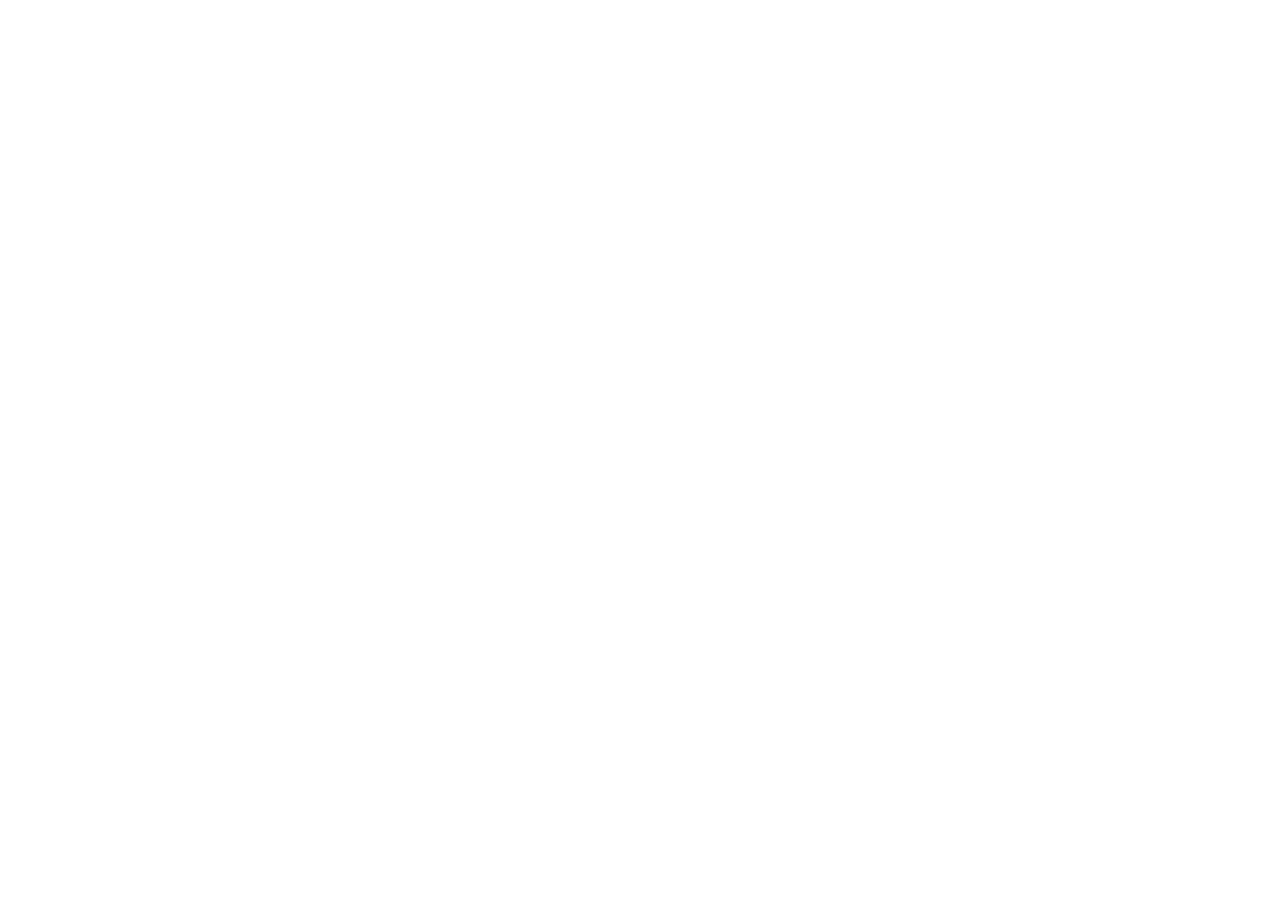
==== index.html @ 7678994f "Assets html css" ====
<!DOCTYPE html>
<html lang="en">
<head>
    <meta charset="UTF-8">
    <meta name="viewport" content="width=device-width, initial-scale=1.0">
    <link rel="stylesheet" href="style.css">
    <title>Phoenix Drone Company</title>
</head>
<body>
    <header>

    </header>

    <main>

    </main>

    <footer>    
        
    </footer>
    
</body>
</html>
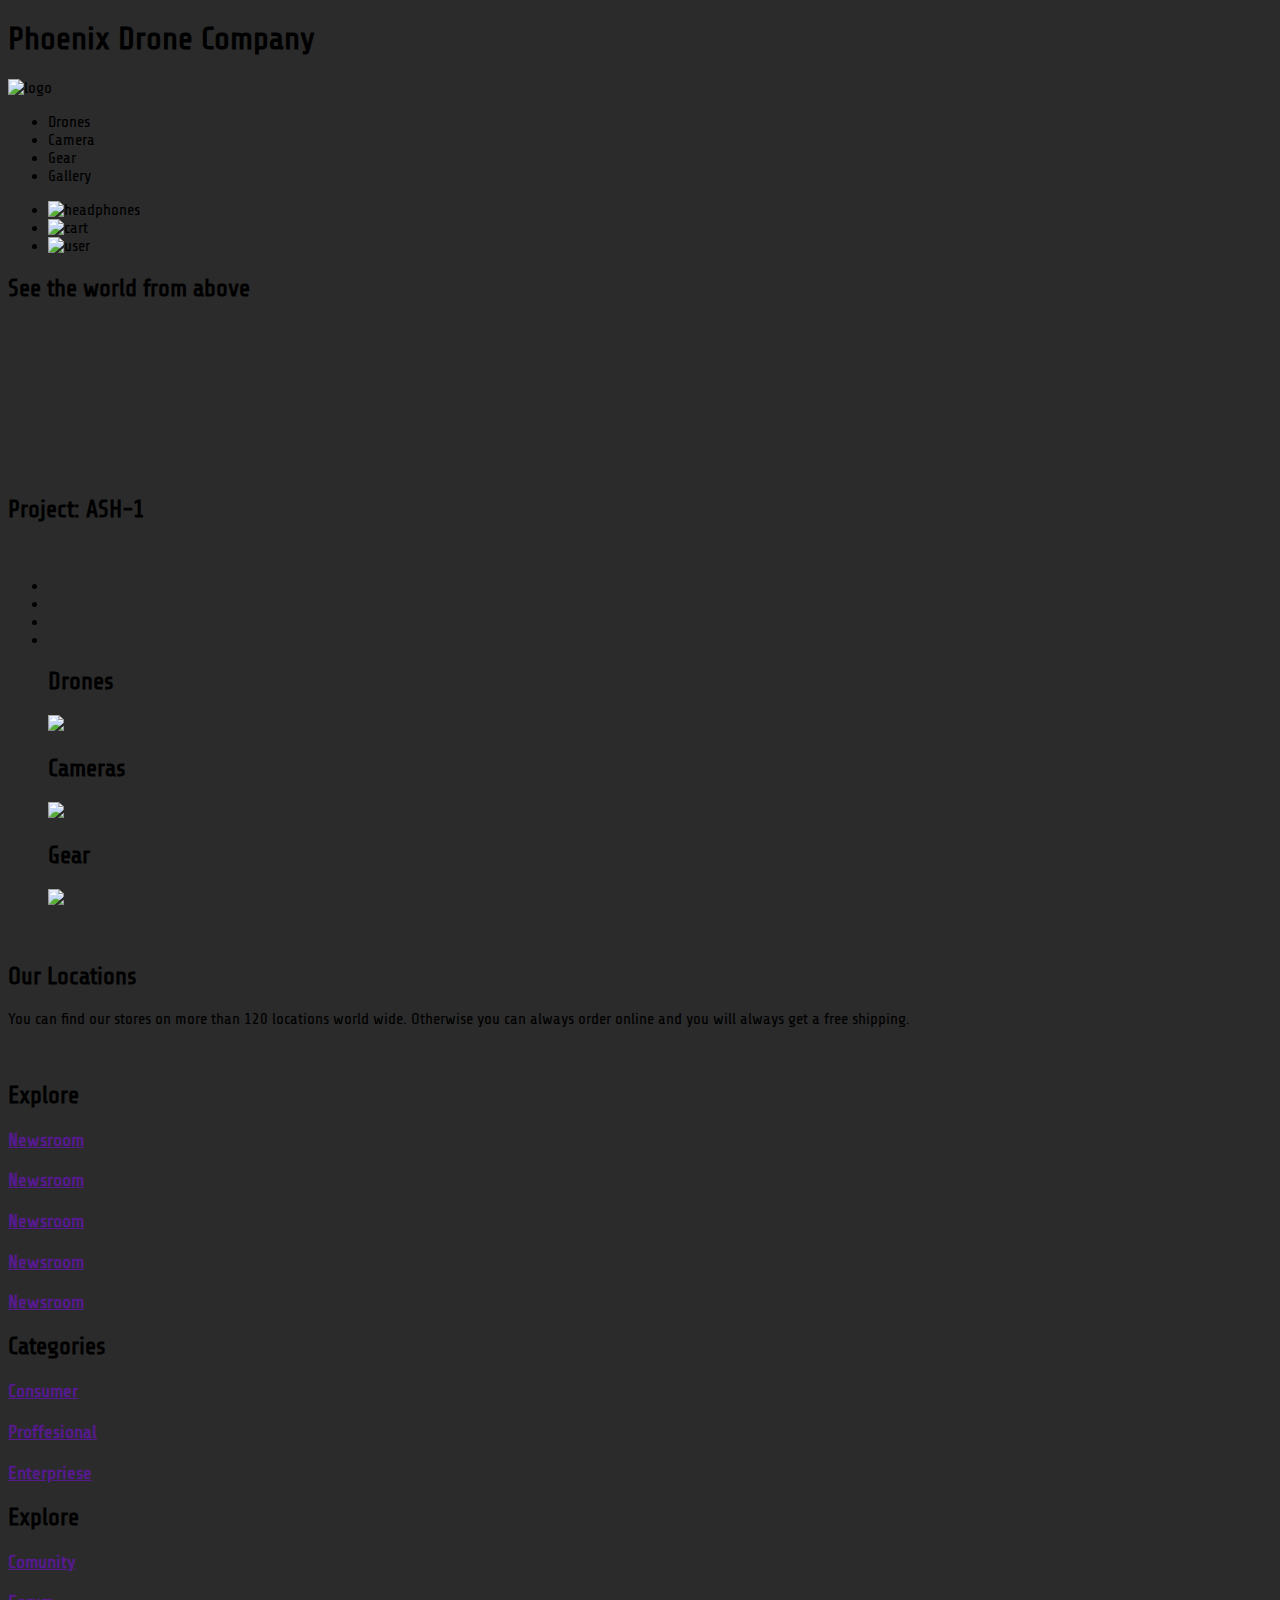
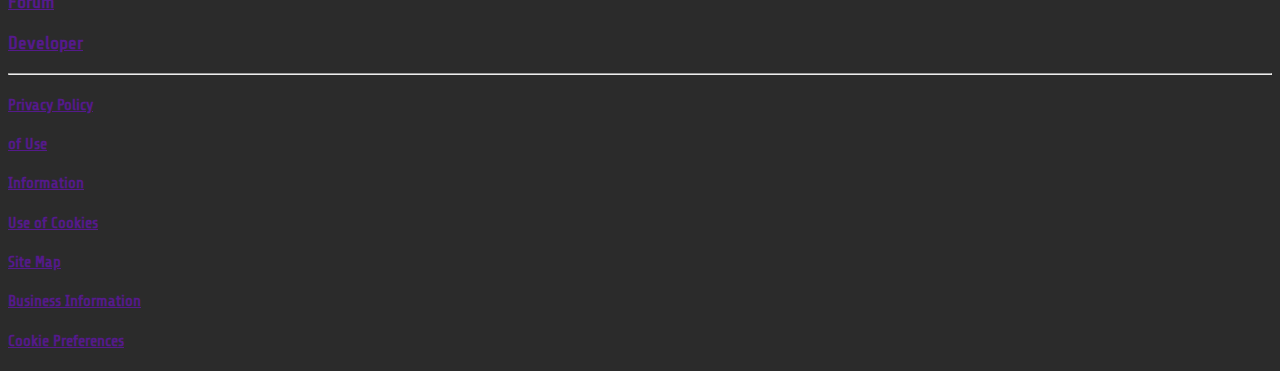
==== commit cf6ebb93: "html set up" ====
--- a/index.html
+++ b/index.html
@@ -4,18 +4,125 @@
     <meta charset="UTF-8">
     <meta name="viewport" content="width=device-width, initial-scale=1.0">
     <link rel="stylesheet" href="style.css">
+    <link href="https://fonts.googleapis.com/css2?family=Share+Tech&display=swap" rel="stylesheet">
     <title>Phoenix Drone Company</title>
 </head>
 <body>
     <header>
-
+        <nav>   
+            <section class="logo-name">
+                <h1>Phoenix Drone Company</h1>
+                <img src="/PhoenixDrone/Assets/160141400571123347.png" alt="logo">
+            </section>
+            <ul class="nav-list">
+                <li>Drones</li>
+                <li>Camera</li>
+                <li>Gear</li>
+                <li>Gallery</li>
+            </ul>
+            <ul class="nav-icons">
+                <li><img src="/PhoenixDrone/Assets/headphones 2.svg" alt="headphones"></li>
+                <li><img src="/PhoenixDrone/Assets/shopping-cart 1.svg" alt="cart"></li>
+                <li><img src="/PhoenixDrone/Assets/user 1.svg" alt="user"></li>
+            </ul>
+        </nav>
     </header>
 
     <main>
+        <section class="content">
+            <article class="mobile-hero-img">
+                <h2>See the world from above</h2>
+                <img src="/PhoenixDrone/Assets/drone-big-flying.jpg" alt=""> <!--ili staviti kao background img za taj article-->  
+                <video autoplay muted loop id="myVideo">
+                    <source src="/PhoenixDrone/Assets/Drone city.mp4" type="video/mp4">
+                  </video>
+            </article>
+
+            <article class="ash-1">
+                <h2>Project: ASH-1</h2>
+                <img src="/PhoenixDrone/Assets/black-drone.png" alt="">
+                <ul class="ash-1-icons">
+                    <li><img src="/PhoenixDrone/Assets/png/iPhone 11 Pro/4k-fullhd 1.svg" alt=""></li>
+                    <li><img src="/PhoenixDrone/Assets/png/iPhone 11 Pro/battery svg 1.svg" alt=""></li>
+                    <li><img src="/PhoenixDrone/Assets/png/iPhone 11 Pro/cloud rain.svg" alt=""></li>
+                    <li><img src="/PhoenixDrone/Assets/png/iPhone 11 Pro/thermometer 1.svg" alt=""></li>
+                </ul>
+            </article>
+
+            <article class="drones">
+                <figure class="first">
+                    <h2>Drones</h2>
+                    <img src="/PhoenixDrone/Assets/drone-reg 1.svg">
+                </figure>
+                <figure class="second">
+                    <h2>Cameras</h2>
+                    <img src="/PhoenixDrone/Assets/objective-.jpeg">
+                </figure>
+                <figure class="third">
+                    <h2>Gear</h2>
+                    <img src="/PhoenixDrone/Assets/drone-equipment-768534__340.jpg">
+                </figure>
+            </article>
+
+            <article class="gallery">
+                <img src="/PhoenixDrone/Assets/beach-4821375__340.jpg" alt="">
+                <img src="/PhoenixDrone/Assets/new-york-690214__340.webp" alt="">
+                <img src="/PhoenixDrone/Assets/aloha-sea.jpeg" alt="">
+                <img src="/PhoenixDrone/Assets/riga-2935034__340.jpg" alt="">
+                <img src="/PhoenixDrone/Assets/aerial-view-1149594__340.jpg" alt="">
+                <img src="/PhoenixDrone/Assets/panorama-1744355__340.jpg" alt="">
+            </article> 
+
+            <article class="locations">
+                <h2>Our Locations</h2>
+                <p>You can find our stores on more than 120 locations world wide. 
+                    Otherwise you can always order online and you will always get a free shipping.</p>
+                <img src="/PhoenixDrone/Assets/png/iPhone 11 Pro/placeholder 1.svg" alt="">
+
+            </article>
+
+        </section>
 
     </main>
 
-    <footer>    
+    <footer>   
+        <article class="explore-footer">
+            <h2>Explore</h2>
+            <h3><a href="">Newsroom</a></h3>
+            <h3><a href="">Newsroom</a></h3>
+            <h3><a href="">Newsroom</a></h3>
+            <h3><a href="">Newsroom</a></h3>
+            <h3><a href="">Newsroom</a></h3>
+        </article> 
+        <article class="categories-footer">
+            <h2>Categories</h2>
+            <h3><a href="">Consumer</a></h3>
+            <h3><a href="">Proffesional</a></h3>
+            <h3><a href="">Enterpriese</a></h3>
+           
+        </article> 
+        <article class="explore-footer">
+            <h2>Explore</h2>
+            <h3><a href="">Comunity</a></h3>
+            <h3><a href="">Forum</a></h3>
+            <h3><a href="">Developer</a></h3>
+        </article> 
+
+        <hr>
+
+        
+        
+            <h4><a href="">Privacy Policy</a> </h4>
+            <h4><a href="">of Use</a> </h4>
+            <h4><a href="">Information</a> </h4>
+            <h4><a href="">Use of Cookies</a> </h4>
+            <h4><a href="">Site Map</a> </h4>
+            <h4><a href="">Business Information</a> </h4>
+            <h4><a href="">Cookie Preferences</a> </h4>
+
+        </hr>
+
+
         
     </footer>
     
--- a/style.css
+++ b/style.css
@@ -0,0 +1,8 @@
+body {
+    background: #2B2B2B;
+    font-family: 'Share Tech', sans-serif;
+}
+
+video {
+    width: 40%;
+}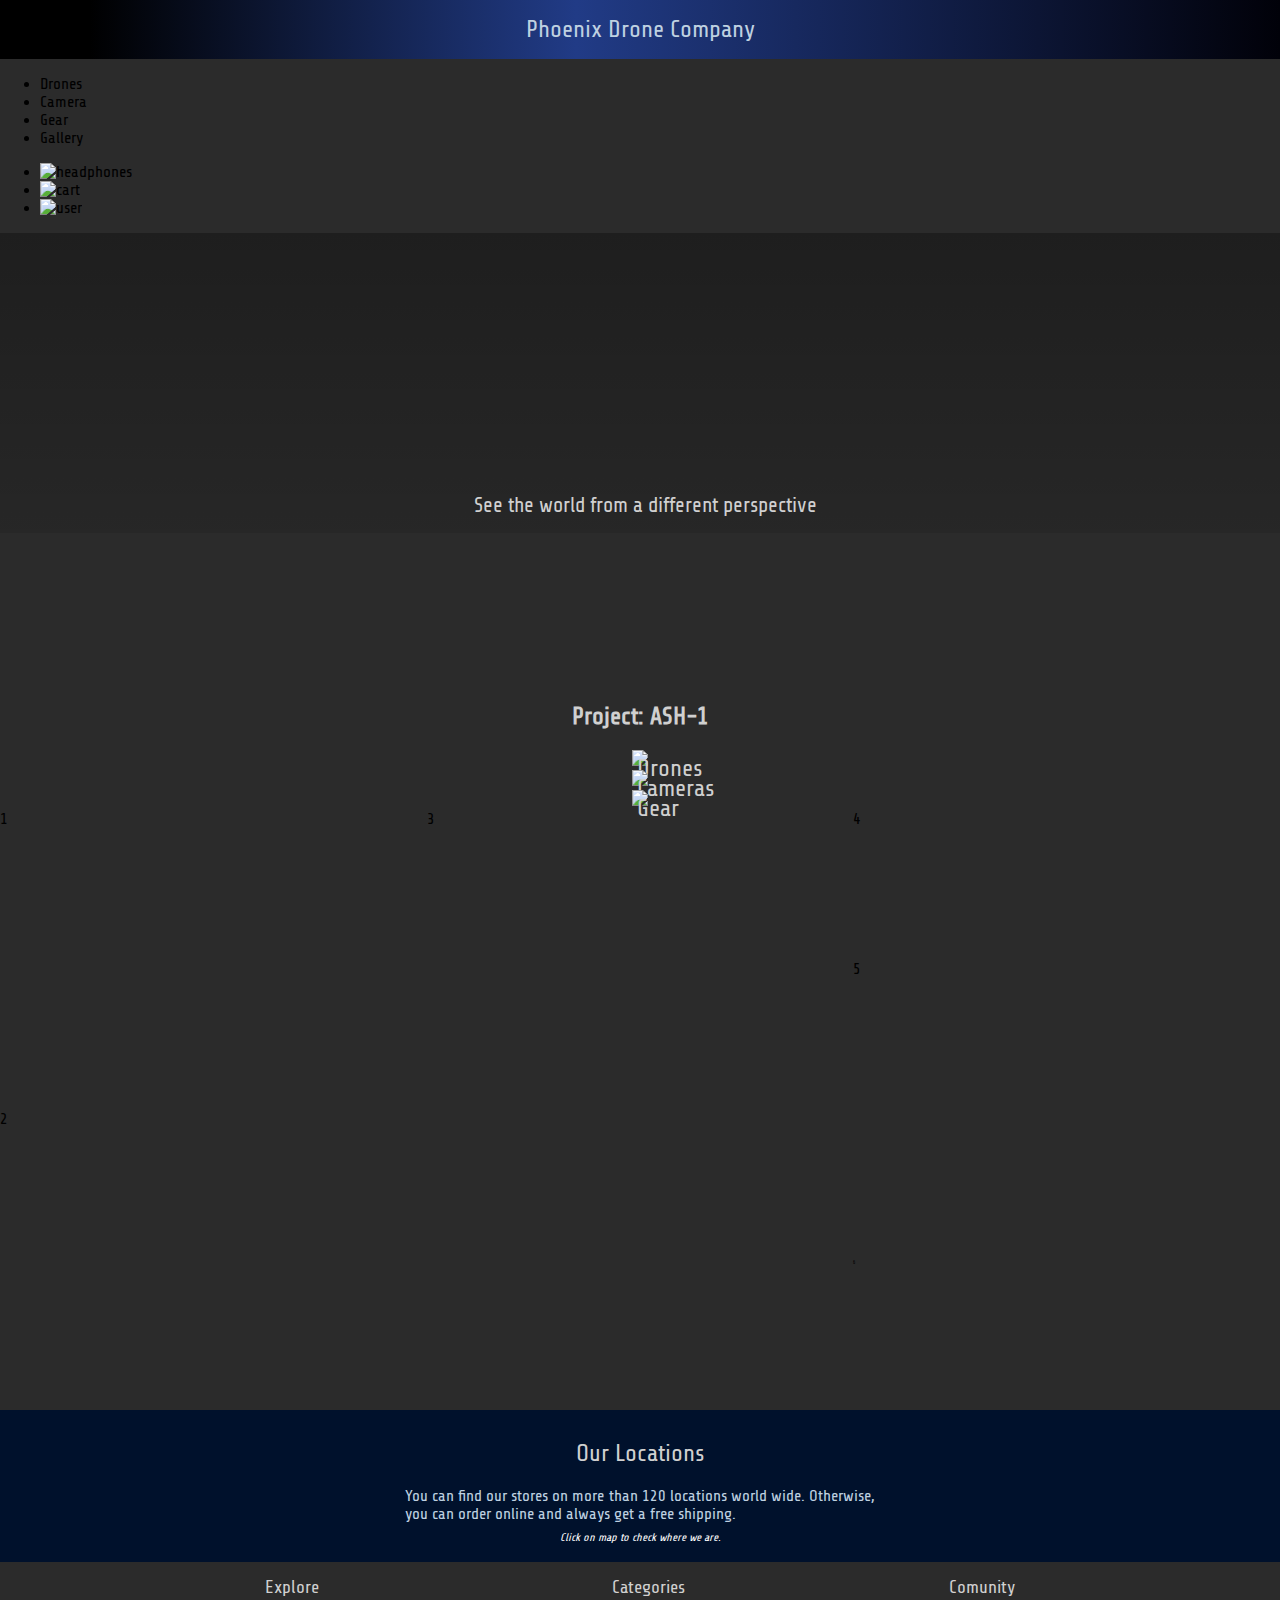
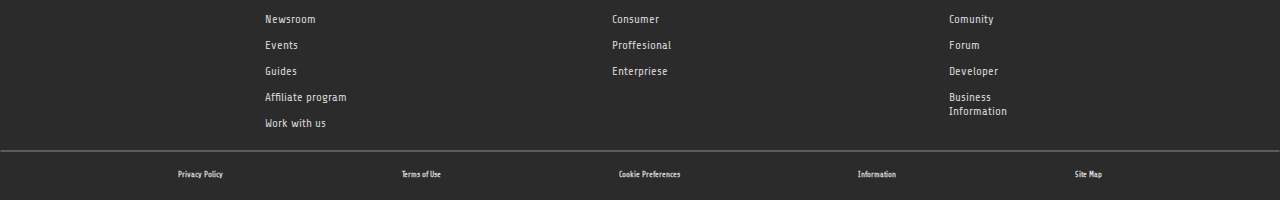
==== commit 79587b3f: "mobile first + style update" ====
--- a/index.html
+++ b/index.html
@@ -10,10 +10,10 @@
 <body>
     <header>
         <nav>   
-            <section class="logo-name">
-                <h1>Phoenix Drone Company</h1>
-                <img src="/PhoenixDrone/Assets/160141400571123347.png" alt="logo">
-            </section>
+            <div class="start">
+                <p class="title">Phoenix Drone Company</P>
+                <img src="/PhoenixDrone/Assets/160141400571123347.png" alt="">
+            </div>
             <ul class="nav-list">
                 <li>Drones</li>
                 <li>Camera</li>
@@ -31,16 +31,16 @@
     <main>
         <section class="content">
             <article class="mobile-hero-img">
-                <h2>See the world from above</h2>
-                <img src="/PhoenixDrone/Assets/drone-big-flying.jpg" alt=""> <!--ili staviti kao background img za taj article-->  
-                <video autoplay muted loop id="myVideo">
-                    <source src="/PhoenixDrone/Assets/Drone city.mp4" type="video/mp4">
-                  </video>
+                <h1>See the world from a different perspective</h1>
             </article>
 
+            <video autoplay muted loop id="myVideo">
+                <source src="/PhoenixDrone/Assets/Drone city.mp4" type="video/mp4">
+            </video>
+
             <article class="ash-1">
-                <h2>Project: ASH-1</h2>
-                <img src="/PhoenixDrone/Assets/black-drone.png" alt="">
+                <h2> <a href="">Project: ASH-1</a> </h2>
+                <img src="/PhoenixDrone/Assets/black-drone 1.svg" alt="" style="max-width: 100%;">
                 <ul class="ash-1-icons">
                     <li><img src="/PhoenixDrone/Assets/png/iPhone 11 Pro/4k-fullhd 1.svg" alt=""></li>
                     <li><img src="/PhoenixDrone/Assets/png/iPhone 11 Pro/battery svg 1.svg" alt=""></li>
@@ -51,33 +51,35 @@
 
             <article class="drones">
                 <figure class="first">
-                    <h2>Drones</h2>
+                    <h2> <a href="">Drones</a> </h2>
                     <img src="/PhoenixDrone/Assets/drone-reg 1.svg">
                 </figure>
                 <figure class="second">
-                    <h2>Cameras</h2>
+                    <h2> <a href="">Cameras</a> </h2>
                     <img src="/PhoenixDrone/Assets/objective-.jpeg">
                 </figure>
                 <figure class="third">
-                    <h2>Gear</h2>
+                    <h2>  <a href="">Gear</a> </h2>
                     <img src="/PhoenixDrone/Assets/drone-equipment-768534__340.jpg">
                 </figure>
             </article>
 
-            <article class="gallery">
-                <img src="/PhoenixDrone/Assets/beach-4821375__340.jpg" alt="">
-                <img src="/PhoenixDrone/Assets/new-york-690214__340.webp" alt="">
-                <img src="/PhoenixDrone/Assets/aloha-sea.jpeg" alt="">
-                <img src="/PhoenixDrone/Assets/riga-2935034__340.jpg" alt="">
-                <img src="/PhoenixDrone/Assets/aerial-view-1149594__340.jpg" alt="">
-                <img src="/PhoenixDrone/Assets/panorama-1744355__340.jpg" alt="">
+            <article class="gallery"> 
+                <div class="img1">1</div>    
+                <div class="img2">2</div>    
+                <div class="img3">3</div>    
+                <div class="img4">4</div>    
+                <div class="img5">5</div>    
+                <div class="img6">6</div>    
             </article> 
 
             <article class="locations">
                 <h2>Our Locations</h2>
                 <p>You can find our stores on more than 120 locations world wide. 
-                    Otherwise you can always order online and you will always get a free shipping.</p>
-                <img src="/PhoenixDrone/Assets/png/iPhone 11 Pro/placeholder 1.svg" alt="">
+                    Otherwise, you can order online and always get a free shipping.
+                 </p>
+                <p style="font-style: italic; color: white; font-size: 0.7rem; padding-top: 8px;"> Click on map to check where we are. </p>
+                <a href=""> <img src="/PhoenixDrone/Assets/png/iPhone 11 Pro/placeholder 1.svg" alt=""> </a>
 
             </article>
 
@@ -86,40 +88,44 @@
     </main>
 
     <footer>   
-        <article class="explore-footer">
-            <h2>Explore</h2>
-            <h3><a href="">Newsroom</a></h3>
-            <h3><a href="">Newsroom</a></h3>
-            <h3><a href="">Newsroom</a></h3>
-            <h3><a href="">Newsroom</a></h3>
-            <h3><a href="">Newsroom</a></h3>
-        </article> 
-        <article class="categories-footer">
-            <h2>Categories</h2>
-            <h3><a href="">Consumer</a></h3>
-            <h3><a href="">Proffesional</a></h3>
-            <h3><a href="">Enterpriese</a></h3>
-           
-        </article> 
-        <article class="explore-footer">
-            <h2>Explore</h2>
-            <h3><a href="">Comunity</a></h3>
-            <h3><a href="">Forum</a></h3>
-            <h3><a href="">Developer</a></h3>
-        </article> 
 
+        <div class="wrapper">
+            <article class="explore-footer">
+                <h2>Explore</h2>
+                <h3><a href="">Newsroom</a></h3>
+                <h3><a href="">Events</a></h3>
+                <h3><a href="">Guides</a></h3>
+                <h3><a href="">Affiliate program</a></h3>
+                <h3><a href="">Work with us</a></h3>
+            </article> 
+            <article class="categories-footer">
+                <h2>Categories</h2>
+                <h3><a href="">Consumer</a></h3>
+                <h3><a href="">Proffesional</a></h3>
+                <h3><a href="">Enterpriese</a></h3>
+            
+            </article> 
+            <article class="explore-footer">
+                <h2>Comunity</h2>
+                <h3><a href="">Comunity</a></h3>
+                <h3><a href="">Forum</a></h3>
+                <h3><a href="">Developer</a></h3>
+                <h3><a href="">Business <br> Information </br> </a> </h3>
+            </article> 
+        </div>
         <hr>
 
         
-        
+        <div class="bottom">
             <h4><a href="">Privacy Policy</a> </h4>
-            <h4><a href="">of Use</a> </h4>
+            <h4><a href="">Terms of Use</a> </h4>
+            <h4><a href="">Cookie Preferences</a> </h4>
             <h4><a href="">Information</a> </h4>
-            <h4><a href="">Use of Cookies</a> </h4>
+            
             <h4><a href="">Site Map</a> </h4>
-            <h4><a href="">Business Information</a> </h4>
-            <h4><a href="">Cookie Preferences</a> </h4>
-
+            
+            
+        </div>
         </hr>
 
 
--- a/style.css
+++ b/style.css
@@ -1,8 +1,285 @@
+:root {
+    --herolettercolor: #5F5B5B;
+    --lettercolor: #D0D0D0;  
+    --titlecolor: #BFD1E1;
+}
 body {
     background: #2B2B2B;
     font-family: 'Share Tech', sans-serif;
+    max-width: 1440px;
+    margin: 0 auto;
+    
+    
 }
 
 video {
-    width: 40%;
-}+    display: none;
+    max-width: 80%;
+    margin-left: auto;
+    margin-right: auto;
+}
+
+header {
+   margin: 0;
+}
+
+.start {
+    display:flex;
+    flex-direction: row;
+    align-content: space-between;
+    background: rgb(0,0,0);
+background: linear-gradient(90deg, rgba(0,0,0,1) 7%, rgba(33,59,134,1) 45%, rgba(1,1,9,1) 100%);
+}
+
+.title {
+    color: var(--titlecolor);
+    margin:auto;
+    padding: 1rem;
+    font-size: 1.5rem;
+    text-align: center;
+}
+
+.start img {
+    max-width: 100%;
+    max-height: 150px;
+}
+
+.mobile-hero-img {
+    background-image: linear-gradient(rgba(0,0,0,0.3), rgba(0,0,0,0.1)), url(/PhoenixDrone/Assets/drone-3419851_1920.jpg);
+    height: 300px;
+    color: var(--lettercolor);
+    display: flex;
+    background-repeat: no-repeat;
+    background-size: cover;
+    background-position: center;
+    
+
+    
+}
+
+h1 {
+    
+    padding-left: 10px;
+    display: flex;
+    flex-direction: row;
+    align-self: flex-end;
+    justify-content: center;
+    text-align: center;
+    margin: auto;
+    margin-bottom: 1rem;
+    font-weight: 400;
+    font-size: 1.3rem;
+}
+
+
+
+.nav-list , .nav-icons {
+    display: none;
+}
+
+.ash-1 img {
+    display: flex;
+   margin: auto;
+}
+
+.ash-1-icons {
+    display:flex;
+    flex-direction: row;
+    justify-content: space-between;
+    list-style-type: none;
+    margin: auto;
+    padding: 0px 10px 0px 10px;
+}
+
+.ash-1 h2, h2, a {
+    
+    text-align: center;
+    margin-left: auto;
+    margin-right: auto;
+    color:var(--lettercolor);
+    text-decoration: none;
+}
+
+.drones {
+    display: flex;
+    flex-direction: column;
+    margin-inline-start: 0px;
+}
+
+.drones figure {
+    position: relative;
+    margin-block-start: 0em;
+    margin-block-end: 0em;
+    margin-inline-start: 0px;
+    margin-inline-end: 0px;
+    margin-left: auto;
+    margin-right: auto;
+}
+
+.drones figure h2 {
+    position: absolute;
+    margin: auto;
+    padding:5px;
+    font-weight: 300; 
+}
+
+
+.drones figure a:hover {
+    color:black;
+    background-color: var(--titlecolor);
+    border-radius: 9px;
+    transition: 0.2s;
+}
+
+.drones img {
+    max-width: 100%;
+    max-height: 250px;
+    margin: auto;
+}
+
+.gallery {
+    display: grid;
+    grid-template-columns: repeat(3, 1fr);
+    grid-auto-rows: 150px;
+    width: 100%;
+    background-repeat: no-repeat;
+    background-position: center;
+    max-width: 100%;
+    margin-block-end: 0px;
+}
+
+.img1 {
+    grid-column-start: 1;
+    grid-column-end: 2;
+    grid-row-start: 1;
+    grid-row-end: 3;
+    background: url(/PhoenixDrone/Assets/beach-4821375__340.jpg);
+    background-position: 80%;
+    
+}
+
+.img2 {
+    grid-column-start: 1;
+    grid-column-end: 1;
+    grid-row-start: 3;
+    grid-row-end: 5;
+    background-image: url(/PhoenixDrone/Assets/new-york-690214__340.webp);
+    background-position: 90% center;
+}
+.img3 {
+    grid-column-start: 2;
+    grid-column-end: 3;
+    grid-row-start: 1;
+    grid-row-end: 5;
+    background: url(/PhoenixDrone/Assets/aloha-sea.jpeg);
+    background-position: center;
+}
+.img4 {
+    grid-column-start: 3;
+    grid-column-end: 4;
+    grid-row-start: 1;
+    grid-row-end: 2;
+    background: url(/PhoenixDrone/Assets/riga-2935034__340.jpg);
+    background-position: 68% 60%;
+}
+.img5 {
+    grid-column-start: 3;
+    grid-column-end: 4;
+    grid-row-start: 2;
+    grid-row-end: 4;
+    background:url(/PhoenixDrone/Assets/panorama-1744355__340.jpg);
+    background-position: 30%; 
+    
+
+}
+
+.img6 {
+    grid-column-start: 3;
+    grid-column-end: 4;
+    grid-row-start: 4;
+    grid-row-end: 5;
+    background:  url(/PhoenixDrone/Assets/karkonosze-4563319_1920.jpg);
+    background-position: center 70%;
+    background-repeat: no-repeat;
+    zoom: .3;
+}
+
+.locations {
+    display:flex;
+    flex-direction: column;
+    justify-content: center;
+    align-content: center;
+    background-color: #00112C;
+    
+
+}
+
+.locations h2 {
+    margin-block-start: 0px;
+    padding: 30px 0px 0px 0px;
+    font-weight: 400;
+    
+}
+
+.locations p {
+    color: var(--titlecolor);
+    text-align: justify;
+    padding: 0px 20px 0px 20px;
+    max-width: 470px;
+    margin: auto;
+}
+
+.wrapper {
+    display: flex;  
+    flex-direction: row;
+    justify-content: space-evenly;
+    
+}
+
+.wrapper h2 {
+    font-size: 18px;
+    font-weight: 400;
+    text-align: left;
+}
+
+.wrapper h3 {
+    font-size: 12px;
+    font-weight: 300;
+}
+
+hr {
+    border: 1px solid var(--herolettercolor);
+    border-radius: 10px;
+}
+
+.bottom {
+    display: flex;
+    flex-direction: row;
+    justify-content: space-evenly;
+    font-size: 8px;
+    margin-bottom: 10px;
+
+}
+
+
+@media screen and (min-width: 680px) {
+    video {
+        display: inherit;
+    }
+
+    .nav-list , .nav-icons {
+        display: inherit;
+    }
+}
+
+
+/* 
+
+- check validator
+- make top menu
+- adjust for desktop
+- tune style for mobile
+
+*/
+
+    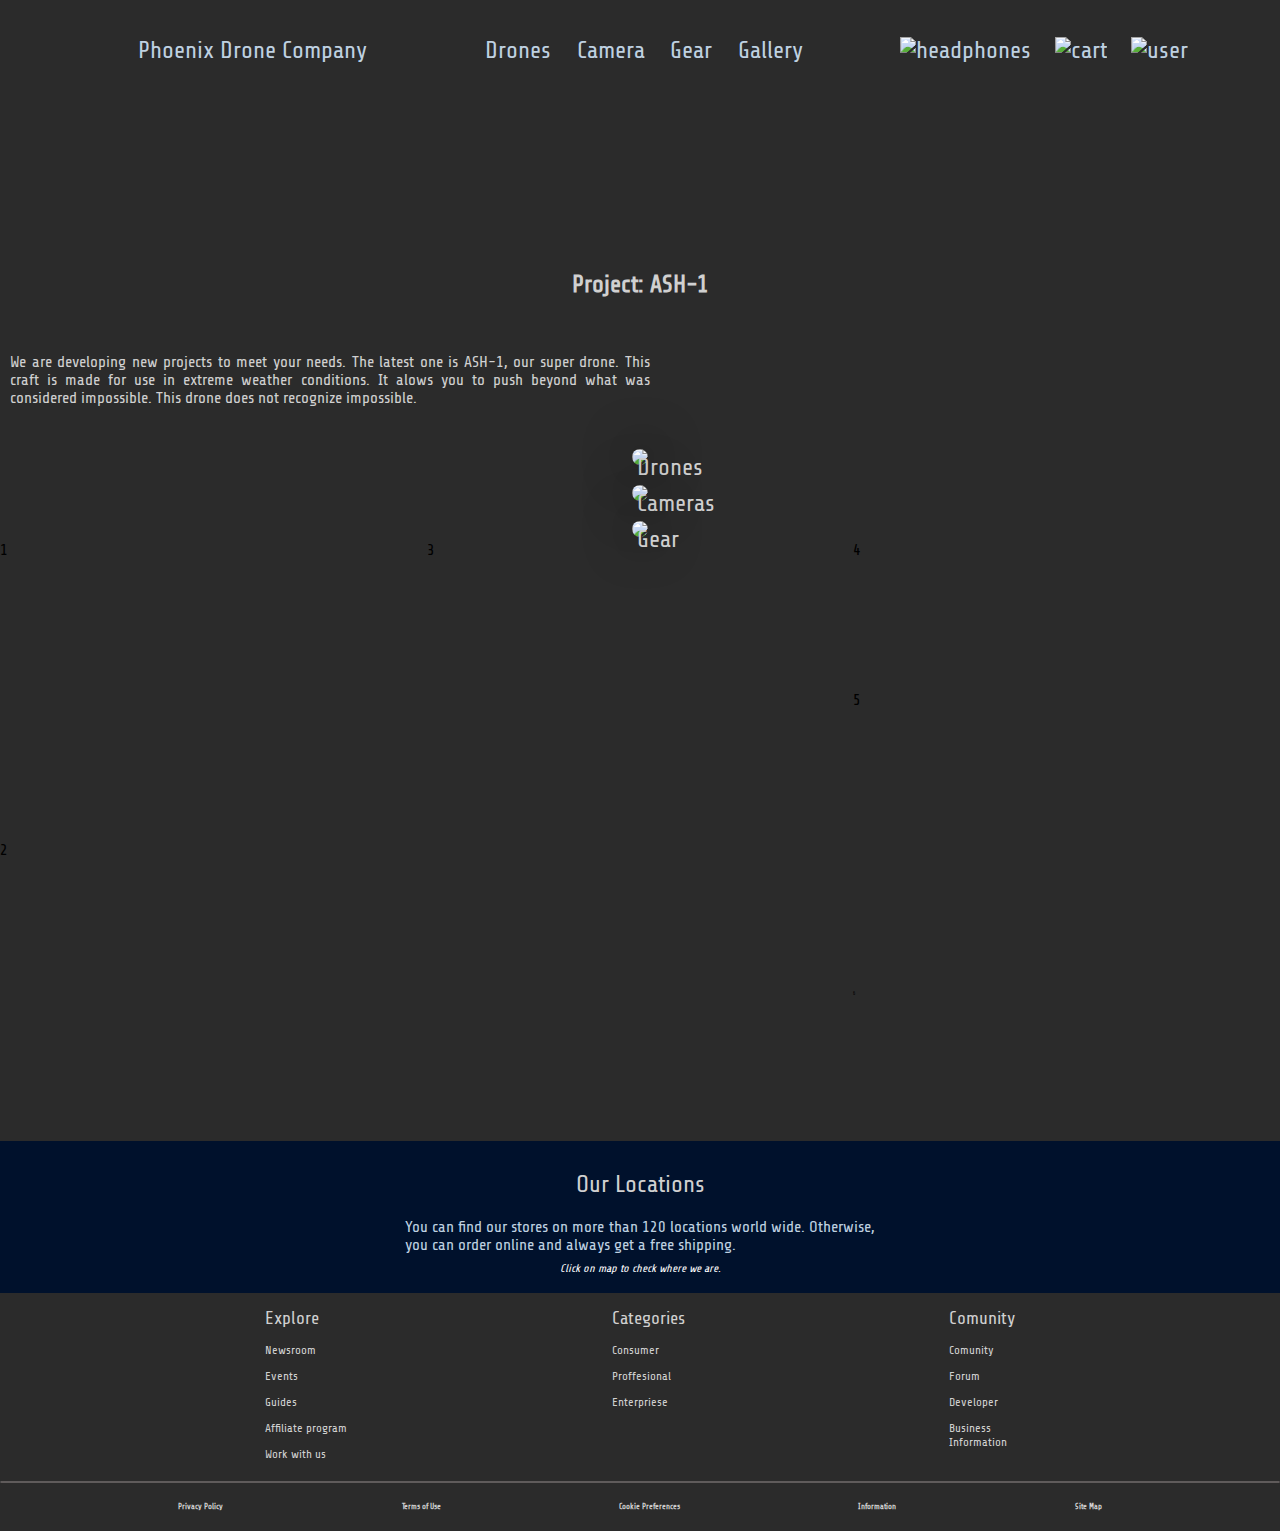
==== commit ed848cfe: "Desktop update" ====
--- a/index.html
+++ b/index.html
@@ -15,10 +15,10 @@
                 <img src="/PhoenixDrone/Assets/160141400571123347.png" alt="">
             </div>
             <ul class="nav-list">
-                <li>Drones</li>
-                <li>Camera</li>
-                <li>Gear</li>
-                <li>Gallery</li>
+                <li> <a href="">Drones</a> </li>
+                <li> <a href="">Camera</a> </li>
+                <li> <a href="">Gear</a> </li>
+                <li> <a href="">Gallery</a> </li>
             </ul>
             <ul class="nav-icons">
                 <li><img src="/PhoenixDrone/Assets/headphones 2.svg" alt="headphones"></li>
@@ -41,26 +41,44 @@
             <article class="ash-1">
                 <h2> <a href="">Project: ASH-1</a> </h2>
                 <img src="/PhoenixDrone/Assets/black-drone 1.svg" alt="" style="max-width: 100%;">
+                
+            <div class="text-icons">  
                 <ul class="ash-1-icons">
                     <li><img src="/PhoenixDrone/Assets/png/iPhone 11 Pro/4k-fullhd 1.svg" alt=""></li>
                     <li><img src="/PhoenixDrone/Assets/png/iPhone 11 Pro/battery svg 1.svg" alt=""></li>
                     <li><img src="/PhoenixDrone/Assets/png/iPhone 11 Pro/cloud rain.svg" alt=""></li>
                     <li><img src="/PhoenixDrone/Assets/png/iPhone 11 Pro/thermometer 1.svg" alt=""></li>
                 </ul>
+
+                <p>We are developing new projects to meet your needs. The latest one is ASH-1, our super drone. 
+                    This craft is made for use in extreme weather conditions. It alows you to push beyond what was considered impossible.
+                    This drone does not recognize impossible. 
+                </p>
+            </div> 
             </article>
 
             <article class="drones">
                 <figure class="first">
-                    <h2> <a href="">Drones</a> </h2>
-                    <img src="/PhoenixDrone/Assets/drone-reg 1.svg">
+                    
+                    <a href=""> 
+                        <h2> Drones</h2>
+                        <img src="/PhoenixDrone/Assets/drone-reg 1.svg"> 
+                    </a> 
+                   
                 </figure>
                 <figure class="second">
-                    <h2> <a href="">Cameras</a> </h2>
-                    <img src="/PhoenixDrone/Assets/objective-.jpeg">
+                    <a href="">
+                         <h2>Cameras</h2>
+                         <img src="/PhoenixDrone/Assets/objective-.jpeg">
+                    </a> 
+                    
                 </figure>
                 <figure class="third">
-                    <h2>  <a href="">Gear</a> </h2>
-                    <img src="/PhoenixDrone/Assets/drone-equipment-768534__340.jpg">
+                     <a href="">
+                         <h2>Gear</h2>
+                         <img src="/PhoenixDrone/Assets/drone-equipment-768534__340.jpg">
+                    </a> 
+                    
                 </figure>
             </article>
 
--- a/style.css
+++ b/style.css
@@ -79,7 +79,7 @@
 
 .ash-1 img {
     display: flex;
-   margin: auto;
+    margin: auto;   
 }
 
 .ash-1-icons {
@@ -90,6 +90,9 @@
     margin: auto;
     padding: 0px 10px 0px 10px;
 }
+
+
+
 
 .ash-1 h2, h2, a {
     
@@ -98,17 +101,25 @@
     margin-right: auto;
     color:var(--lettercolor);
     text-decoration: none;
-}
+    
+}
+
+.ash-1 p { 
+    color:var(--lettercolor);
+    padding: 10px;
+    text-align: justify;
+}
+
 
 .drones {
     display: flex;
     flex-direction: column;
     margin-inline-start: 0px;
+   
 }
 
 .drones figure {
     position: relative;
-    margin-block-start: 0em;
     margin-block-end: 0em;
     margin-inline-start: 0px;
     margin-inline-end: 0px;
@@ -123,7 +134,6 @@
     font-weight: 300; 
 }
 
-
 .drones figure a:hover {
     color:black;
     background-color: var(--titlecolor);
@@ -132,9 +142,20 @@
 }
 
 .drones img {
+    
     max-width: 100%;
     max-height: 250px;
     margin: auto;
+    border-radius: 10px;
+    box-shadow:2px 0px 50px rgb(14, 12, 12);  
+    transition:  0.2s all ease-in-out ;
+}
+
+.drones img:hover {
+    transform: scale(1.1);
+    -ms-transform:scale(1.1);
+    -webkit-transform:scale(1.1);    
+    
 }
 
 .gallery {
@@ -267,9 +288,89 @@
         display: inherit;
     }
 
+    
+    nav {
+        display:flex;
+        flex-direction: row;
+        justify-content: space-evenly;
+    }
+
+    .start {
+        width: 25%;
+        background: none;
+    }
+
+    .start p {
+        padding-right: 0px;
+    }
+    .start img {
+        margin-left: -5%;
+    }
+
+    .mobile-hero-img {
+        display: none;
+    }
+
     .nav-list , .nav-icons {
-        display: inherit;
-    }
+        display: flex;
+        align-items: center;
+        list-style-type: none;
+        padding-inline-start: 0px;
+        color:var(--titlecolor);
+        font-weight: lighter;
+        font-size: 1.5rem;   
+    }
+
+    .nav-list li {
+        justify-content: space-between;
+        margin:.8rem;
+    }
+
+    .nav-list a {
+        color: var(--titlecolor)
+    }
+
+    .nav-icons li {
+        justify-content: space-between;
+        margin:.5rem;
+        padding-right: 0.5rem;
+    } 
+
+    .ash-1 {
+        display: flex;
+        flex-direction: column;
+    }
+
+    .ash-1 h2 { 
+        justify-self: center;
+
+    }
+
+    .ash-1 img {
+        /*treba da se zomira ili sta god*/
+        margin-top: 10px;
+    }
+
+    .ash-1 p {
+        max-width: 50%;
+    }
+    
+    .ash-1-icons {
+        
+        margin: .5rem;
+        margin-left: auto;
+        
+    }
+    
+    .ash-1-icons li img {
+        padding: 7px;
+    }
+
+    .text-icons {
+        display: flex;
+        flex-direction: row-reverse;
+    }
+
 }
 
 
@@ -279,6 +380,13 @@
 - make top menu
 - adjust for desktop
 - tune style for mobile
+- fix .drones article da bude do ivica u mobile view
+
+-za desktop view da bude text preko videa
+-prilagoditi prema figmi za -ll-
+
+-ubaciti neke hower opcije jos, transitions, shadows....
+
 
 */
 
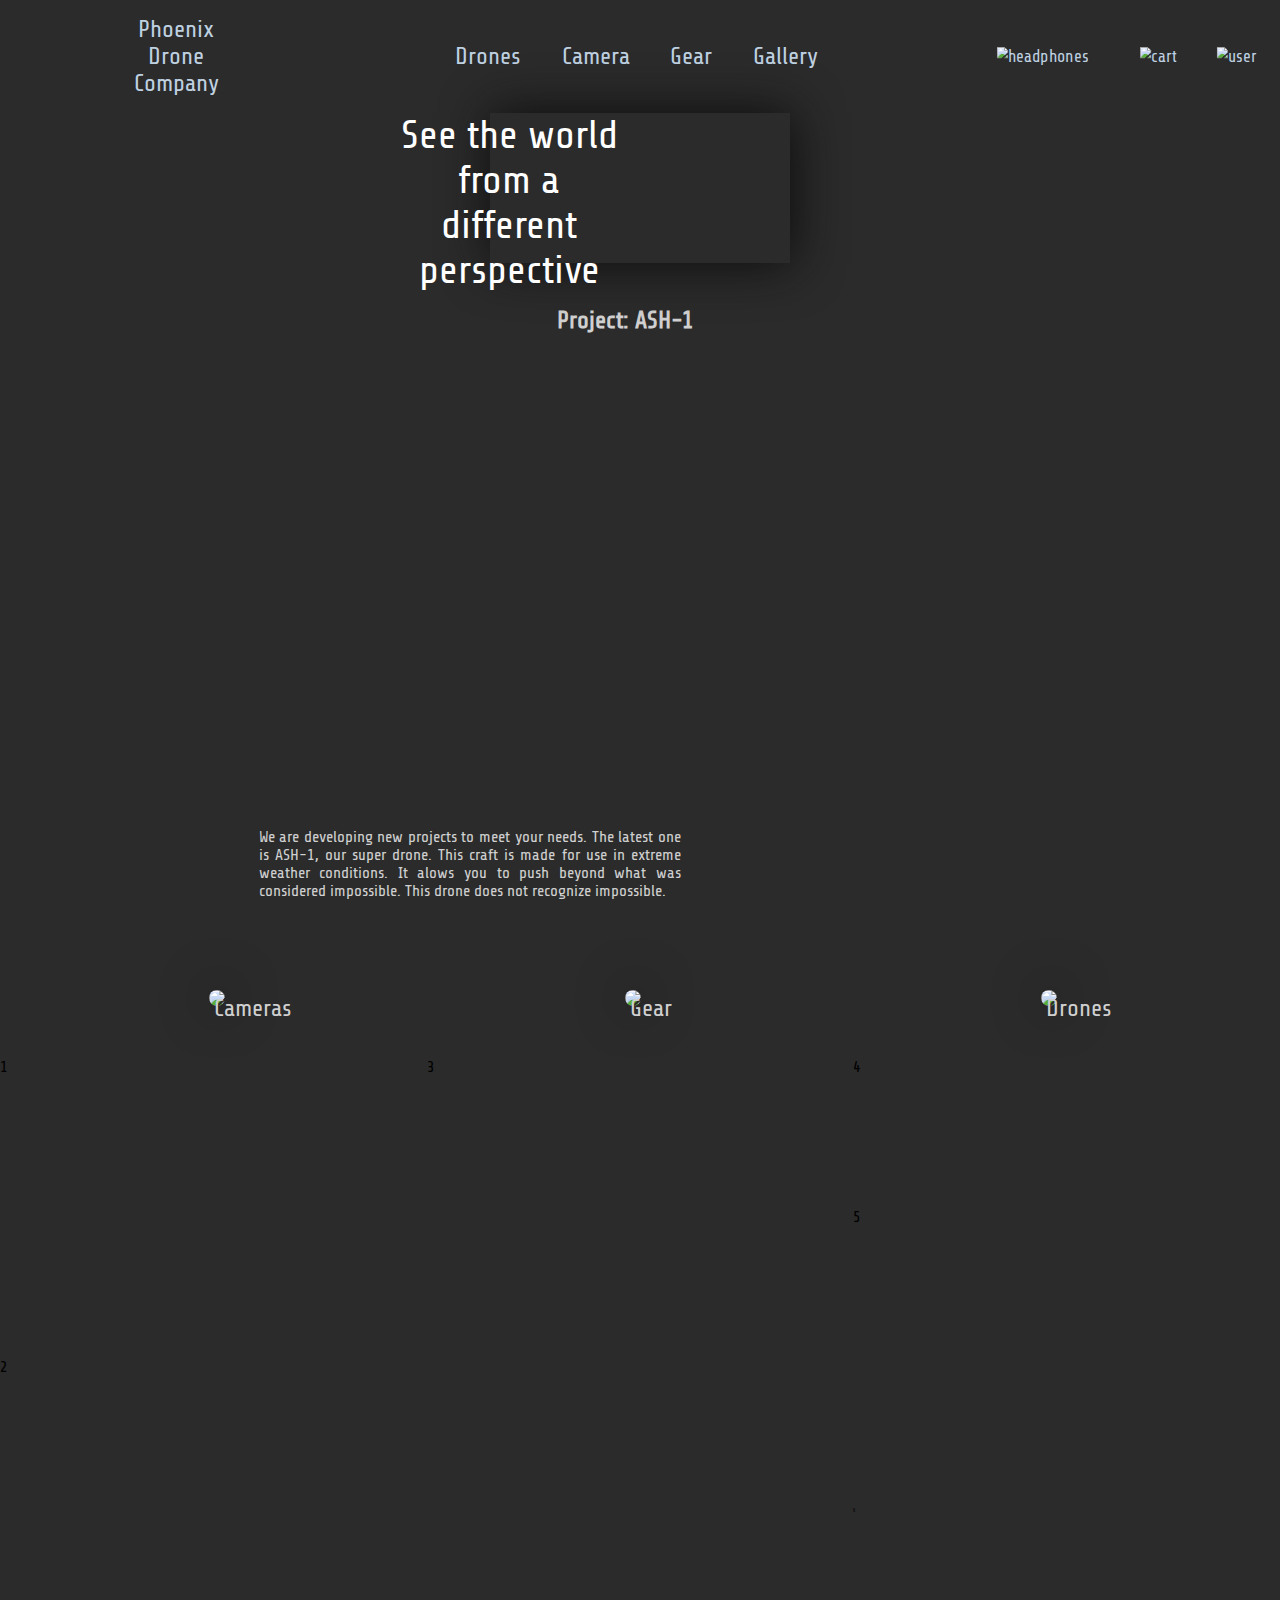
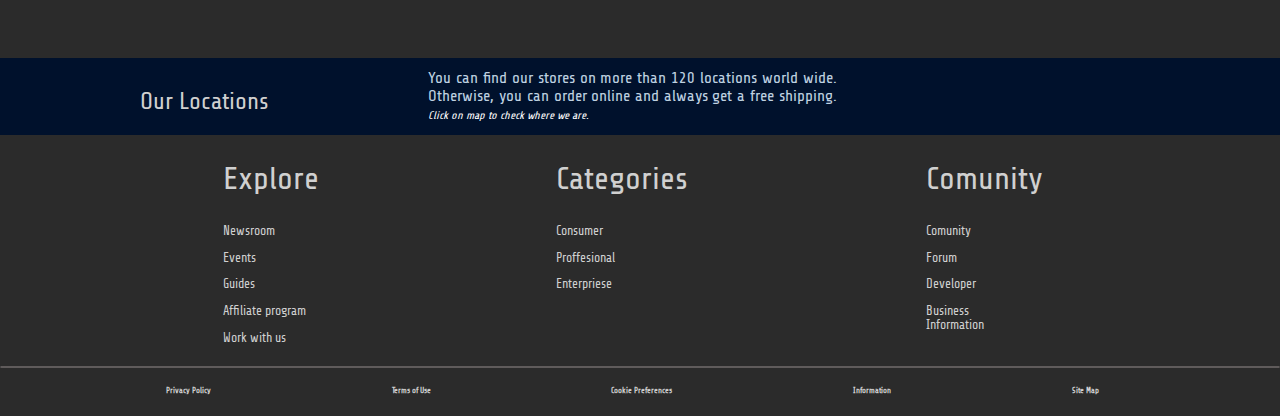
==== commit fd017c9c: "desktop update + second page" ====
--- a/index.html
+++ b/index.html
@@ -34,27 +34,32 @@
                 <h1>See the world from a different perspective</h1>
             </article>
 
-            <video autoplay muted loop id="myVideo">
+            <article class="video-container"> 
+                <video autoplay muted loop id="myVideo">
                 <source src="/PhoenixDrone/Assets/Drone city.mp4" type="video/mp4">
-            </video>
+                </video>
+                <div class="text-wrapper">
+                     <h1 class="video-text">See the world <br> from a <br> different <br> perspective</h1>
+                </div>
+            </article>
 
             <article class="ash-1">
                 <h2> <a href="">Project: ASH-1</a> </h2>
-                <img src="/PhoenixDrone/Assets/black-drone 1.svg" alt="" style="max-width: 100%;">
+                <img class="ash-drone-mobile" src="/PhoenixDrone/Assets/black-drone 1.svg" alt="" style="max-width: 100%;">
                 
-            <div class="text-icons">  
-                <ul class="ash-1-icons">
-                    <li><img src="/PhoenixDrone/Assets/png/iPhone 11 Pro/4k-fullhd 1.svg" alt=""></li>
-                    <li><img src="/PhoenixDrone/Assets/png/iPhone 11 Pro/battery svg 1.svg" alt=""></li>
-                    <li><img src="/PhoenixDrone/Assets/png/iPhone 11 Pro/cloud rain.svg" alt=""></li>
-                    <li><img src="/PhoenixDrone/Assets/png/iPhone 11 Pro/thermometer 1.svg" alt=""></li>
-                </ul>
+                <div class="text-icons">  
+                    <ul class="ash-1-icons">
+                        <li><img src="/PhoenixDrone/Assets/png/iPhone 11 Pro/4k-fullhd 1.svg" alt=""></li>
+                        <li><img src="/PhoenixDrone/Assets/png/iPhone 11 Pro/battery svg 1.svg" alt=""></li>
+                        <li><img src="/PhoenixDrone/Assets/png/iPhone 11 Pro/cloud rain.svg" alt=""></li>
+                        <li><img src="/PhoenixDrone/Assets/png/iPhone 11 Pro/thermometer 1.svg" alt=""></li>
+                    </ul>
 
-                <p>We are developing new projects to meet your needs. The latest one is ASH-1, our super drone. 
-                    This craft is made for use in extreme weather conditions. It alows you to push beyond what was considered impossible.
-                    This drone does not recognize impossible. 
-                </p>
-            </div> 
+                    <p>We are developing new projects to meet your needs. The latest one is ASH-1, our super drone. 
+                        This craft is made for use in extreme weather conditions. It alows you to push beyond what was considered impossible.
+                        This drone does not recognize impossible. 
+                    </p>
+                </div> 
             </article>
 
             <article class="drones">
@@ -95,8 +100,10 @@
                 <h2>Our Locations</h2>
                 <p>You can find our stores on more than 120 locations world wide. 
                     Otherwise, you can order online and always get a free shipping.
+                    <span style="font-style: italic; color: white; font-size: 0.7rem; padding-top: 8px;">
+                    Click on map to check where we are. </span>
                  </p>
-                <p style="font-style: italic; color: white; font-size: 0.7rem; padding-top: 8px;"> Click on map to check where we are. </p>
+                
                 <a href=""> <img src="/PhoenixDrone/Assets/png/iPhone 11 Pro/placeholder 1.svg" alt=""> </a>
 
             </article>
@@ -107,7 +114,7 @@
 
     <footer>   
 
-        <div class="wrapper">
+        <section class="wrapper">
             <article class="explore-footer">
                 <h2>Explore</h2>
                 <h3><a href="">Newsroom</a></h3>
@@ -130,20 +137,19 @@
                 <h3><a href="">Developer</a></h3>
                 <h3><a href="">Business <br> Information </br> </a> </h3>
             </article> 
-        </div>
+        </section>
         <hr>
 
         
-        <div class="bottom">
+        <section class="bottom">
             <h4><a href="">Privacy Policy</a> </h4>
             <h4><a href="">Terms of Use</a> </h4>
             <h4><a href="">Cookie Preferences</a> </h4>
             <h4><a href="">Information</a> </h4>
-            
             <h4><a href="">Site Map</a> </h4>
             
             
-        </div>
+        </section>
         </hr>
 
 
--- a/style.css
+++ b/style.css
@@ -8,8 +8,6 @@
     font-family: 'Share Tech', sans-serif;
     max-width: 1440px;
     margin: 0 auto;
-    
-    
 }
 
 video {
@@ -17,6 +15,10 @@
     max-width: 80%;
     margin-left: auto;
     margin-right: auto;
+}
+
+.video-text {
+    display:none;
 }
 
 header {
@@ -284,15 +286,46 @@
 
 
 @media screen and (min-width: 680px) {
+
+    
+    .video-container {
+        position: relative;
+    }
+
     video {
         display: inherit;
+        height: auto;
+        box-shadow:2px 0px 50px rgb(14, 12, 12);
+    }
+
+    .text-wrapper {
+        
+        position: absolute;
+        top: 0rem; 
+        right: 17rem; 
+        bottom: 0rem; 
+        left: 0rem;
+        display: flex;
+        align-items: left;
+        justify-content: center;
+        
+        
+    }
+    
+    .video-text {
+        display: inherit;
+        margin: auto;
+        font-size: 2.5rem;
+        color: white;
+        transition: ease-in;
+       
     }
 
     
     nav {
         display:flex;
         flex-direction: row;
-        justify-content: space-evenly;
+        justify-content: space-between;
     }
 
     .start {
@@ -309,6 +342,10 @@
 
     .mobile-hero-img {
         display: none;
+    }
+
+    .ash-1 h2, h2, a {
+         padding-right: 15px; 
     }
 
     .nav-list , .nav-icons {
@@ -321,6 +358,10 @@
         font-size: 1.5rem;   
     }
 
+    ul .nav-list {
+        padding-right: 15px;
+    }
+
     .nav-list li {
         justify-content: space-between;
         margin:.8rem;
@@ -334,32 +375,35 @@
         justify-content: space-between;
         margin:.5rem;
         padding-right: 0.5rem;
+        transform: scale(0.7);
     } 
 
     .ash-1 {
         display: flex;
         flex-direction: column;
-    }
-
-    .ash-1 h2 { 
-        justify-self: center;
-
+        background-image: url(/PhoenixDrone/Assets/black-drone.png);
+        background-repeat: no-repeat;
+        background-position: 50% 35%;
+        background-size: 75%;
+        margin-block-start: 1.5rem;
     }
 
     .ash-1 img {
-        /*treba da se zomira ili sta god*/
         margin-top: 10px;
+        z-index: 1;
+        max-width: 100%;
+    }
+
+    section article .ash-drone-mobile {
+        display: none;
     }
 
     .ash-1 p {
-        max-width: 50%;
+        max-width: 35%;
     }
     
     .ash-1-icons {
-        
-        margin: .5rem;
-        margin-left: auto;
-        
+        margin: .5rem;  
     }
     
     .ash-1-icons li img {
@@ -369,7 +413,52 @@
     .text-icons {
         display: flex;
         flex-direction: row-reverse;
-    }
+        margin-top: 35%;
+        justify-content: space-evenly;
+        max-height: 80%;
+    }
+
+    .drones {
+        display: flex;
+        flex-direction: row;
+        justify-content: space-between;
+        padding: 3rem 1rem 3rem 1rem;
+        
+    
+    }
+
+    .drones .first {
+        order: 1;
+        margin-left: auto;
+        margin-right: auto;
+     
+    }
+    
+    .locations {
+        flex-direction: row;
+        justify-content: space-around;
+    }
+
+    .locations h2, p, a {
+        width: 33%;
+        align-self: center;
+    }
+
+    
+
+    .wrapper h2 {
+        font-size: 2rem;
+    }
+
+    .wrapper h3 {
+        font-size: 0.8rem;
+    }
+
+    .bottom {
+        font-size: 0.5rem;
+    }
+
+
 
 }
 
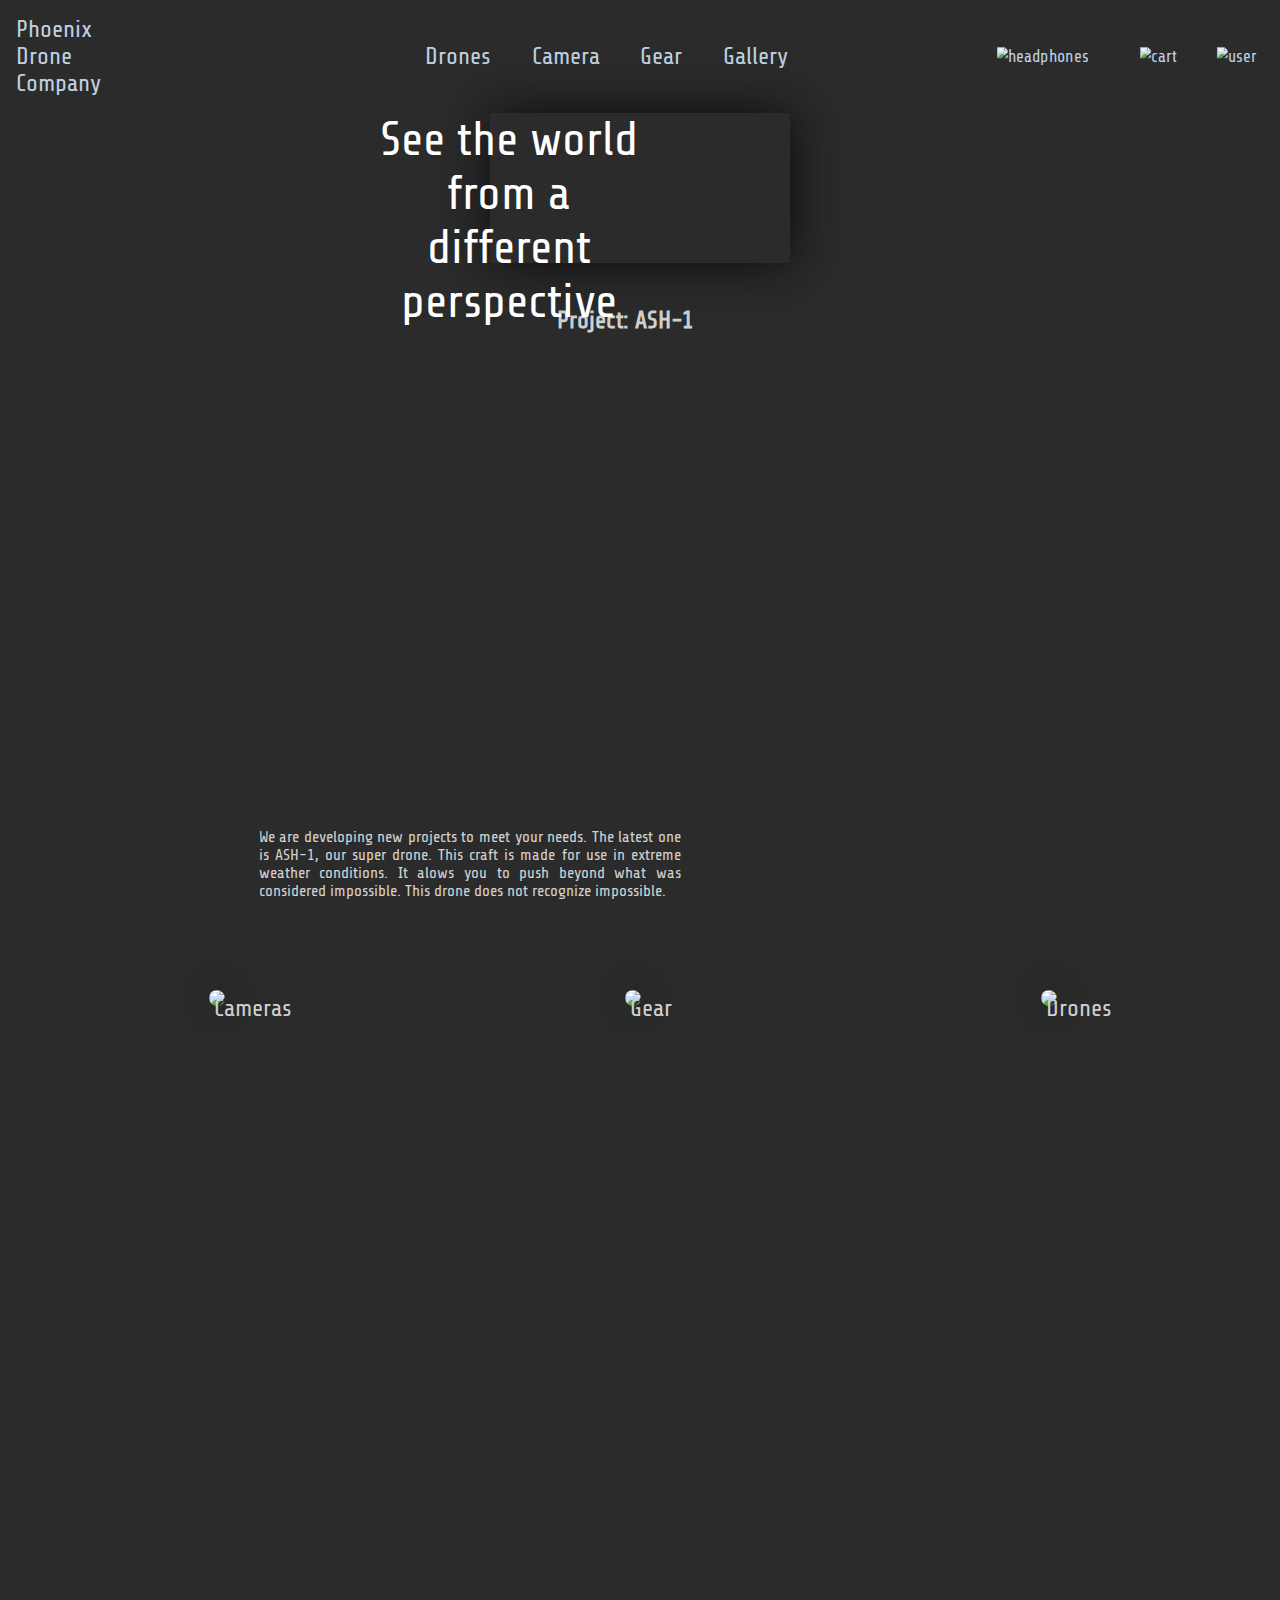
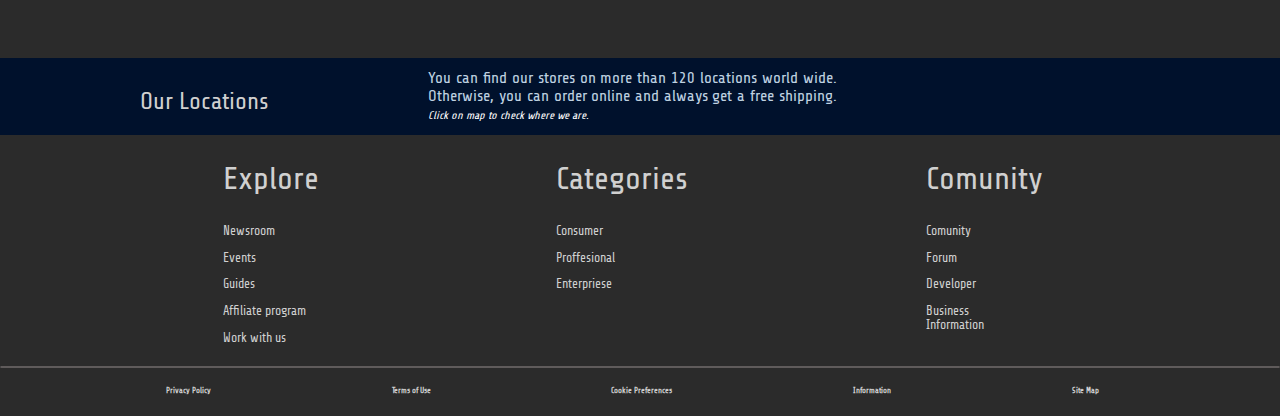
==== commit 08bf2b85: "-Page 2 update (header + footer) -fine tuning of main page" ====
--- a/index.html
+++ b/index.html
@@ -11,11 +11,13 @@
     <header>
         <nav>   
             <div class="start">
-                <p class="title">Phoenix Drone Company</P>
+                <a href="/PhoenixDrone/index.html"> 
+                    <p class="title">Phoenix Drone Company</P>
+                </a> 
                 <img src="/PhoenixDrone/Assets/160141400571123347.png" alt="">
             </div>
             <ul class="nav-list">
-                <li> <a href="">Drones</a> </li>
+                <li> <a href="/PhoenixDrone/page2.html">Drones</a> </li>
                 <li> <a href="">Camera</a> </li>
                 <li> <a href="">Gear</a> </li>
                 <li> <a href="">Gallery</a> </li>
@@ -65,7 +67,7 @@
             <article class="drones">
                 <figure class="first">
                     
-                    <a href=""> 
+                    <a href="/PhoenixDrone/page2.html"> 
                         <h2> Drones</h2>
                         <img src="/PhoenixDrone/Assets/drone-reg 1.svg"> 
                     </a> 
@@ -88,12 +90,12 @@
             </article>
 
             <article class="gallery"> 
-                <div class="img1">1</div>    
-                <div class="img2">2</div>    
-                <div class="img3">3</div>    
-                <div class="img4">4</div>    
-                <div class="img5">5</div>    
-                <div class="img6">6</div>    
+                <div class="img1"></div>    
+                <div class="img2"></div>    
+                <div class="img3"></div>    
+                <div class="img4"></div>    
+                <div class="img5"></div>    
+                <div class="img6"></div>    
             </article> 
 
             <article class="locations">
--- a/style.css
+++ b/style.css
@@ -2,6 +2,7 @@
     --herolettercolor: #5F5B5B;
     --lettercolor: #D0D0D0;  
     --titlecolor: #BFD1E1;
+    --shadows: 2px 0px 50px rgb(14, 12, 12);
 }
 body {
     background: #2B2B2B;
@@ -30,19 +31,17 @@
     flex-direction: row;
     align-content: space-between;
     background: rgb(0,0,0);
-background: linear-gradient(90deg, rgba(0,0,0,1) 7%, rgba(33,59,134,1) 45%, rgba(1,1,9,1) 100%);
+    background: linear-gradient(90deg, rgba(0,0,0,1) 7%, rgba(33,59,134,1) 45%, rgba(1,1,9,1) 100%);
 }
 
 .title {
     color: var(--titlecolor);
-    margin:auto;
     padding: 1rem;
     font-size: 1.5rem;
     text-align: center;
 }
 
 .start img {
-    max-width: 100%;
     max-height: 150px;
 }
 
@@ -53,14 +52,10 @@
     display: flex;
     background-repeat: no-repeat;
     background-size: cover;
-    background-position: center;
-    
-
-    
+    background-position: center;    
 }
 
 h1 {
-    
     padding-left: 10px;
     display: flex;
     flex-direction: row;
@@ -93,17 +88,12 @@
     padding: 0px 10px 0px 10px;
 }
 
-
-
-
 .ash-1 h2, h2, a {
-    
     text-align: center;
     margin-left: auto;
     margin-right: auto;
     color:var(--lettercolor);
     text-decoration: none;
-    
 }
 
 .ash-1 p { 
@@ -112,12 +102,10 @@
     text-align: justify;
 }
 
-
 .drones {
     display: flex;
     flex-direction: column;
     margin-inline-start: 0px;
-   
 }
 
 .drones figure {
@@ -157,7 +145,6 @@
     transform: scale(1.1);
     -ms-transform:scale(1.1);
     -webkit-transform:scale(1.1);    
-    
 }
 
 .gallery {
@@ -178,7 +165,6 @@
     grid-row-end: 3;
     background: url(/PhoenixDrone/Assets/beach-4821375__340.jpg);
     background-position: 80%;
-    
 }
 
 .img2 {
@@ -233,15 +219,12 @@
     justify-content: center;
     align-content: center;
     background-color: #00112C;
-    
-
 }
 
 .locations h2 {
     margin-block-start: 0px;
     padding: 30px 0px 0px 0px;
     font-weight: 400;
-    
 }
 
 .locations p {
@@ -256,7 +239,6 @@
     display: flex;  
     flex-direction: row;
     justify-content: space-evenly;
-    
 }
 
 .wrapper h2 {
@@ -281,15 +263,77 @@
     justify-content: space-evenly;
     font-size: 8px;
     margin-bottom: 10px;
-
-}
-
+}
+
+/* page 2 css */
+
+.store-text {
+    text-align: center;
+    color: var(--titlecolor);
+    font-weight: 300;
+}
+
+.store-wrapper {
+    display: grid;
+    grid-template-columns: repeat(1, 1fr);
+}
+
+.store-wrapper figure {
+    margin-left: auto;
+    margin-right: auto;
+    align-content: center;
+    box-shadow:2px 0px 50px rgb(14, 12, 12);  
+    transition:  0.2s all ease-in-out ;
+}
+
+.store-wrapper figure:hover {
+    transition: 0.2s;
+    transform: scale(1.1);
+}
+
+.store-wrapper figure a p {
+    color:var(--lettercolor);
+    text-align: center;
+    display: block;
+    margin-block-start: 10px;
+    margin-block-end: 10px;
+    margin-inline-start: 0px;
+    margin-inline-end: 0px;
+    width: auto;
+}
+
+.store-wrapper figure a  {
+    text-decoration-color: var(--lettercolor);
+}
+
+
+@media screen and (min-width: 400px) {
+
+.store-wrapper {
+    grid-template-columns: repeat(2, 1fr);
+}
+}
+
+
+
+@media screen and (min-width: 800px) {
+
+    .store-wrapper {
+        grid-template-columns: repeat(3, 1fr);
+}
+}
+
+/* end of page 2 css*/
+ 
 
 @media screen and (min-width: 680px) {
 
-    
     .video-container {
         position: relative;
+    }
+
+    .title {
+        margin: auto;
     }
 
     video {
@@ -299,7 +343,6 @@
     }
 
     .text-wrapper {
-        
         position: absolute;
         top: 0rem; 
         right: 17rem; 
@@ -307,18 +350,15 @@
         left: 0rem;
         display: flex;
         align-items: left;
-        justify-content: center;
-        
-        
+        justify-content: center; 
     }
     
     .video-text {
         display: inherit;
         margin: auto;
-        font-size: 2.5rem;
+        font-size: 3rem;
         color: white;
-        transition: ease-in;
-       
+        transition: ease-in; 
     }
 
     
@@ -329,12 +369,17 @@
     }
 
     .start {
-        width: 25%;
+        max-width: 25%;
         background: none;
+    }
+
+    .start a {
+        margin: 0;
     }
 
     .start p {
         padding-right: 0px;
+        margin: 0;
     }
     .start img {
         margin-left: -5%;
@@ -356,6 +401,7 @@
         color:var(--titlecolor);
         font-weight: lighter;
         font-size: 1.5rem;   
+        margin-left: auto;  
     }
 
     ul .nav-list {
@@ -365,10 +411,20 @@
     .nav-list li {
         justify-content: space-between;
         margin:.8rem;
+        text-align: right;
     }
 
     .nav-list a {
-        color: var(--titlecolor)
+        color: var(--titlecolor);
+        display: flex;
+        flex-direction: row;
+        width: auto;
+        justify-content: flex-end;
+    }
+
+    .nav-list a:hover {
+        border-bottom: 2px solid lightskyblue;
+        transition: all ease-in .05s;
     }
 
     .nav-icons li {
@@ -423,15 +479,12 @@
         flex-direction: row;
         justify-content: space-between;
         padding: 3rem 1rem 3rem 1rem;
-        
-    
     }
 
     .drones .first {
         order: 1;
         margin-left: auto;
         margin-right: auto;
-     
     }
     
     .locations {
@@ -458,9 +511,15 @@
         font-size: 0.5rem;
     }
 
-
-
-}
+}
+
+@media screen and (max-width: 825px) {
+    .video-text {
+        font-size: 2rem;
+    }
+}
+
+
 
 
 /* 
